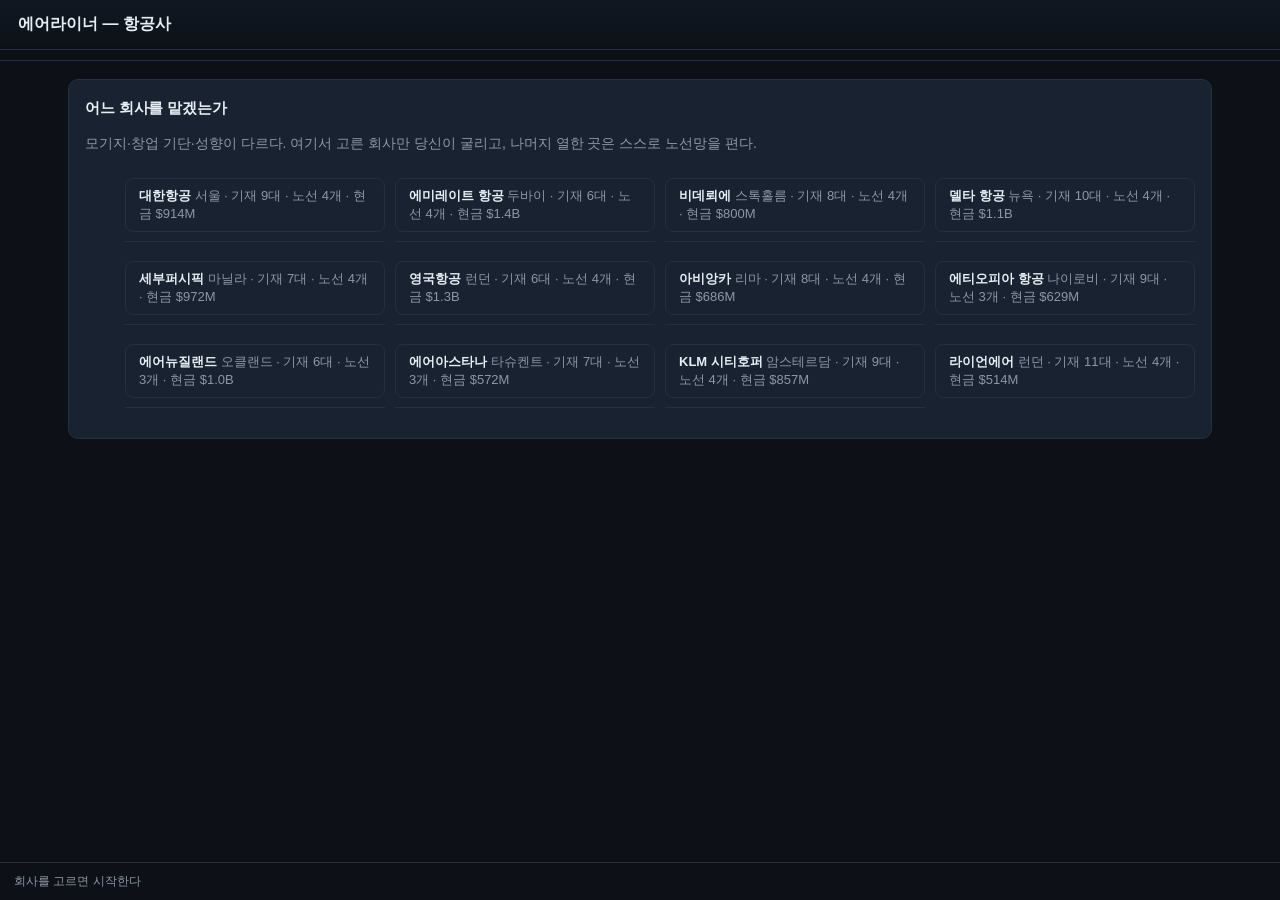
==== airline.html @ e3c53f22 "항공사 계층 6단계 — 화면 `airline.html` 을 열면 항공사 게임이 굴러간다. 열두 회사 중 하나를 골라 20년을 경영한다. 제조사 게임의 모듈을 그대로 싣고 계기판도 " ====
<!doctype html>
<html lang="ko">
  <head>
    <meta charset="utf-8" />
    <meta name="viewport" content="width=device-width, initial-scale=1, viewport-fit=cover" />
    <meta name="theme-color" content="#0d1117" />
    <title>에어라이너 — 항공사 경영</title>
    <link rel="stylesheet" href="css/style.css" />
    <link
      rel="icon"
      href="data:image/svg+xml,<svg xmlns='http://www.w3.org/2000/svg' viewBox='0 0 100 100'><text y='.9em' font-size='90'>🛫</text></svg>"
    />
  </head>
  <body>
    <div class="topbar">
      <header id="hud" class="hud"></header>
      <nav id="tabs" class="tabs"></nav>
    </div>
    <main id="panel" class="panel"></main>

    <div id="toast" class="toast" role="status" aria-live="polite" aria-atomic="true"></div>
    <footer id="foot" class="foot"></footer>

    <!-- 순서 중요: 아래로 갈수록 위 모듈에 의존한다 (전역 네임스페이스 IIFE).
         제조사 쪽 모듈을 그대로 쓴다 — 기체 값·설계 평가기가 거기 있고,
         두 게임이 같은 기체를 같은 자로 재야 하기 때문이다. -->
    <script src="js/rng.js"></script>
    <script src="js/fleet.js"></script>
    <script src="js/engines.js"></script>
    <script src="js/airframe.js"></script>
    <script src="js/data.js"></script>
    <script src="js/decisions.js"></script>
    <script src="js/charts.js"></script>
    <script src="js/design.js"></script>
    <script src="js/bidding.js"></script>
    <script src="js/engine.js"></script>
    <script src="js/panels.js"></script>

    <script src="js/sky/cities.js"></script>
    <script src="js/sky/demand.js"></script>
    <script src="js/sky/types.js"></script>
    <script src="js/sky/economics.js"></script>
    <script src="js/sky/market.js"></script>
    <script src="js/sky/state.js"></script>
    <script src="js/sky/actions.js"></script>
    <script src="js/sky/ai.js"></script>
    <script src="js/sky/panels.js"></script>
    <script src="js/sky/ui.js"></script>
  </body>
</html>
---- css/style.css ----
/* 에어라이너 — 항공 계기판 느낌의 다크 테마. 빌드 도구 없이 순수 CSS. */

:root {
  --bg: #0d1117;
  --bg2: #131b24;
  --card: #182230;
  --line: #24303f;
  --fg: #e6edf3;
  --muted: #8b98a8;
  --accent: #4cc2ff;
  --accent2: #1f6feb;
  --good: #3fb950;
  --bad: #f85149;
  --warn: #d29922;
  --radius: 10px;
}

* {
  box-sizing: border-box;
}

body {
  margin: 0;
  background: var(--bg);
  color: var(--fg);
  font-family: 'Pretendard', -apple-system, BlinkMacSystemFont, 'Segoe UI', 'Noto Sans KR', 'Malgun Gothic', sans-serif;
  font-size: 14px;
  line-height: 1.55;
  /* 하단 액션 바 높이 + 노치 단말의 홈 인디케이터 영역만큼 비워 둔다. */
  padding-bottom: calc(66px + env(safe-area-inset-bottom));
  /* 터치할 때마다 파란 사각형이 번쩍이면 계기판 느낌이 깨진다 (:active 로 대신 알린다). */
  -webkit-tap-highlight-color: transparent;
}

/* 손가락으로 누르는 것은 전부 44px 이상. 탭 지연도 없앤다. */
button,
input[type='range'],
summary {
  touch-action: manipulation;
}

h2,
h3 {
  margin: 0 0 10px;
  font-size: 15px;
  letter-spacing: -0.01em;
}
h2 {
  font-size: 22px;
}

.muted {
  color: var(--muted);
}
.good {
  color: var(--good);
}
.bad {
  color: var(--bad);
}
.accent {
  color: var(--accent);
}

/* ── 상단 고정 영역 (HUD + 탭) ── */
.topbar {
  position: sticky;
  top: 0;
  z-index: 20;
  background: var(--bg);
  /* viewport-fit=cover 로 화면 끝까지 깔았으니, 센서 하우징·둥근 모서리가 먹는
     만큼은 우리가 비켜 준다. 아래(홈 인디케이터)는 하단 액션 바가 맡는다. */
  padding-top: env(safe-area-inset-top);
  padding-left: env(safe-area-inset-left);
  padding-right: env(safe-area-inset-right);
}
.panel,
.toast {
  margin-left: env(safe-area-inset-left);
  margin-right: env(safe-area-inset-right);
}

/* ── HUD ── */
.hud {
  display: flex;
  align-items: center;
  gap: 18px;
  flex-wrap: wrap;
  padding: 12px 18px;
  background: linear-gradient(180deg, #101823, #0d1117);
  border-bottom: 1px solid var(--line);
}
/* 회사명·분기와 '새 게임' 이 한 줄에 선다. 이 정렬이 모바일 규칙 안에만 있으면
   넓은 화면에서 셋이 세로로 쌓여 HUD 가 까닭 없이 높아진다. */
.hud-left {
  display: flex;
  align-items: center;
  gap: 12px;
}
.hud-id {
  display: flex;
  flex-direction: column;
}
.hud-company {
  font-weight: 700;
  font-size: 16px;
}
.hud-date {
  font-size: 12px;
  color: var(--muted);
}
.hud-stats {
  display: flex;
  gap: 16px;
  flex-wrap: wrap;
  flex: 1;
}
.hud-stat {
  display: flex;
  flex-direction: column;
  min-width: 74px;
}
.hud-stat span {
  font-size: 11px;
  color: var(--muted);
}
.hud-stat b {
  font-size: 15px;
  font-variant-numeric: tabular-nums;
}
.hud-stat.bad b {
  color: var(--bad);
}
.hud-stat.good b {
  color: var(--good);
}
.hud-stat.up b {
  color: var(--warn);
}
.hud-stat.down b {
  color: var(--accent);
}

.next {
  background: var(--accent2);
  color: #fff;
  border: 0;
  padding: 11px 20px;
  border-radius: var(--radius);
  font-size: 14px;
  font-weight: 700;
  cursor: pointer;
}
.next:hover {
  background: #388bfd;
}

/* ── 탭 ── */
.tabs {
  display: flex;
  gap: 4px;
  padding: 10px 18px 0;
  border-bottom: 1px solid var(--line);
  overflow-x: auto;
}
.tab {
  background: none;
  border: 0;
  border-bottom: 2px solid transparent;
  color: var(--muted);
  padding: 8px 14px;
  font-size: 14px;
  cursor: pointer;
  white-space: nowrap;
  font-family: inherit;
}
.tab.on {
  color: var(--fg);
  border-bottom-color: var(--accent);
}
.tab i {
  display: inline-block;
  margin-left: 6px;
  background: var(--accent2);
  color: #fff;
  border-radius: 9px;
  padding: 0 6px;
  font-size: 11px;
  font-style: normal;
}
/* 파란 배지는 "여기 N건이 있다", 노란 배지는 "여기 N건을 손봐야 한다". 색이 같으면
   공고가 세 건 떠 있는 것과 세 건을 빠뜨린 것이 구별되지 않는다. */
.tab i.todo {
  background: var(--warn);
  color: #1b1405;
  font-weight: 700;
}

/* ── 레이아웃 ── */
.panel {
  padding: 18px;
  display: flex;
  flex-direction: column;
  gap: 14px;
  max-width: 1180px;
  margin: 0 auto;
}
.card {
  background: var(--card);
  border: 1px solid var(--line);
  border-radius: var(--radius);
  padding: 16px;
}
.grid2 {
  display: grid;
  grid-template-columns: 1fr 1fr;
  gap: 14px;
}
.cards {
  display: grid;
  grid-template-columns: repeat(auto-fit, minmax(170px, 1fr));
  gap: 12px;
}
.row {
  display: flex;
  gap: 8px;
  align-items: center;
}
.row.wrap {
  flex-wrap: wrap;
}
.row.between {
  justify-content: space-between;
}

/* ── 지표 카드 ── */
.stat {
  background: var(--card);
  border: 1px solid var(--line);
  border-radius: var(--radius);
  padding: 12px 14px;
  display: flex;
  flex-direction: column;
  gap: 2px;
}
.stat-label {
  font-size: 11px;
  color: var(--muted);
}
.stat-value {
  font-size: 20px;
  font-weight: 700;
  font-variant-numeric: tabular-nums;
}
.stat-sub {
  font-size: 11px;
  color: var(--muted);
}
.stat.good .stat-value {
  color: var(--good);
}
.stat.bad .stat-value {
  color: var(--bad);
}

/* ── 버튼 ── */
button {
  font-family: inherit;
}
.panel button,
.foot button {
  background: #212c3b;
  color: var(--fg);
  border: 1px solid var(--line);
  border-radius: 8px;
  padding: 8px 13px;
  font-size: 13px;
  cursor: pointer;
}
.panel button:hover:not(:disabled) {
  border-color: var(--accent);
}
.panel button:disabled {
  opacity: 0.4;
  cursor: not-allowed;
}
.panel button.primary {
  background: var(--accent2);
  border-color: var(--accent2);
  color: #fff;
  font-weight: 700;
}
.panel button.danger {
  border-color: #4a2226;
  color: #ff9c96;
}
.panel button.ghost {
  background: transparent;
}

/* ── 설계: 세그먼트 / 소재 ── */
.segs,
.mats {
  display: grid;
  grid-template-columns: repeat(3, 1fr);
  gap: 8px;
}
.panel .seg,
.panel .mat,
.panel .cand {
  display: flex;
  flex-direction: column;
  align-items: flex-start;
  gap: 3px;
  text-align: left;
  padding: 11px 13px;
  line-height: 1.35;
}
.panel .seg.on,
.panel .mat.on,
.panel .cand.on {
  border-color: var(--accent);
  background: #17324a;
}
.seg span,
.mat span,
.cand span {
  font-size: 11px;
  color: var(--muted);
}
.panel .cand.blocked {
  opacity: 0.45;
}

/* ── 슬라이더 ── */
.slider {
  display: block;
  margin: 12px 0;
}
.slider > span {
  display: flex;
  justify-content: space-between;
  font-size: 13px;
  margin-bottom: 5px;
}
.slider b {
  font-variant-numeric: tabular-nums;
}
input[type='range'] {
  width: 100%;
  accent-color: var(--accent);
}

.name-input {
  flex: 1;
  background: #0f1621;
  border: 1px solid var(--line);
  color: var(--fg);
  border-radius: 8px;
  padding: 9px 11px;
  font-family: inherit;
  font-size: 13px;
}

/* ── 표 ── */
.spec,
.hist {
  width: 100%;
  border-collapse: collapse;
  font-size: 13px;
}
.spec th {
  text-align: left;
  font-weight: 400;
  color: var(--muted);
  padding: 5px 0;
  width: 42%;
  vertical-align: top;
}
.spec td {
  padding: 5px 0;
  font-variant-numeric: tabular-nums;
}
.hist th,
.hist td {
  padding: 6px 8px;
  text-align: right;
  border-bottom: 1px solid var(--line);
  font-variant-numeric: tabular-nums;
}
.hist th:first-child,
.hist td:first-child {
  text-align: left;
}
.hist th {
  color: var(--muted);
  font-weight: 400;
}

/* ── 막대 ── */
.bar {
  display: block;
  height: 6px;
  background: #0f1621;
  border-radius: 3px;
  overflow: hidden;
  margin: 4px 0;
}
.bar span {
  display: block;
  height: 100%;
  background: var(--accent);
}
.bar .eff,
.bar .prog,
.bar .score {
  background: linear-gradient(90deg, var(--accent2), var(--accent));
}
.bar .comfort {
  background: #a371f7;
}
.bar .ramp {
  background: var(--good);
}
.bar .part {
  background: var(--muted);
}

/* ── 프로그램 / 라인 ── */
.phase {
  font-size: 11px;
  padding: 3px 9px;
  border-radius: 20px;
  background: #212c3b;
  color: var(--muted);
}
.phase.dev {
  background: #1c2f47;
  color: var(--accent);
}
.phase.cert {
  background: #3a2f12;
  color: var(--warn);
}
.phase.production {
  background: #12341c;
  color: var(--good);
}
.tag {
  font-size: 10px;
  background: #212c3b;
  color: var(--muted);
  padding: 2px 7px;
  border-radius: 20px;
  vertical-align: middle;
}
.devctl {
  margin-top: 12px;
  padding-top: 12px;
  border-top: 1px solid var(--line);
}
.cert {
  color: var(--warn);
}
.lines {
  display: grid;
  grid-template-columns: repeat(auto-fit, minmax(230px, 1fr));
  gap: 10px;
}
.line {
  background: #0f1621;
  border: 1px solid var(--line);
  border-radius: 8px;
  padding: 12px;
}
.line.idle {
  opacity: 0.62;
}
.stockrow {
  padding: 7px 0;
  border-top: 1px solid var(--line);
}

/* ── 수주 ── */
.qty {
  font-size: 18px;
  font-weight: 700;
  color: var(--accent);
}
.cands {
  display: grid;
  grid-template-columns: repeat(auto-fit, minmax(160px, 1fr));
  gap: 8px;
  margin: 10px 0;
}
.parts {
  display: grid;
  grid-template-columns: repeat(auto-fit, minmax(130px, 1fr));
  gap: 4px 14px;
  margin-top: 10px;
}
.part {
  display: grid;
  grid-template-columns: 60px 1fr 28px;
  align-items: center;
  gap: 8px;
  font-size: 11px;
  color: var(--muted);
}
.part b {
  text-align: right;
  color: var(--fg);
  font-variant-numeric: tabular-nums;
}

/* ── 로그 / 경고 ── */
.log,
.events,
.warns {
  list-style: none;
  margin: 0;
  padding: 0;
  display: flex;
  flex-direction: column;
  gap: 7px;
  font-size: 13px;
}
.log li {
  padding-bottom: 7px;
  border-bottom: 1px solid var(--line);
}
.log-turn {
  color: var(--muted);
  font-size: 11px;
  margin-right: 7px;
}
.log-good {
  color: #b9f6c5;
}
.log-bad {
  color: #ffb4ae;
}
.log-event {
  color: #ffe1a8;
}
.log-program {
  color: #bcd7ff;
}
.warns li {
  background: #2a1f10;
  border-left: 3px solid var(--warn);
  padding: 8px 11px;
  border-radius: 0 6px 6px 0;
}
.warn-box {
  background: #2a1416;
  border-left: 3px solid var(--bad);
  padding: 9px 12px;
  border-radius: 0 6px 6px 0;
  margin: 10px 0;
  font-size: 13px;
}
.hint {
  font-size: 12px;
  color: var(--muted);
  margin: 6px 0 0;
}

/* ── 토스트 ── */
.toast {
  position: fixed;
  left: 50%;
  bottom: calc(78px + env(safe-area-inset-bottom));
  transform: translate(-50%, 22px);
  background: #1e2936;
  border: 1px solid var(--line);
  border-left: 3px solid var(--accent);
  border-radius: 8px;
  padding: 12px 18px;
  font-size: 13px;
  opacity: 0;
  pointer-events: none;
  transition: 0.25s;
  z-index: 40;
  max-width: 90vw;
}
.toast.show {
  opacity: 1;
  transform: translate(-50%, 0);
  /* 다 읽었으면 눌러서 치운다 — 좁은 화면에서는 토스트가 버튼을 가린다. */
  pointer-events: auto;
  cursor: pointer;
}
.toast.good {
  border-left-color: var(--good);
}
.toast.bad {
  border-left-color: var(--bad);
}

/* ── 모달 ── */
.modal {
  position: fixed;
  inset: 0;
  background: rgba(2, 6, 12, 0.82);
  display: none;
  align-items: center;
  justify-content: center;
  z-index: 50;
  padding: 20px;
}
.modal.show {
  display: flex;
}
.modal-card {
  background: var(--card);
  border: 1px solid var(--line);
  border-radius: 14px;
  padding: 28px;
  max-width: 460px;
  width: 100%;
  /* 확인 대화에도 위약금 경고가 붙어 길어질 수 있다 — 버튼이 화면 밖으로 나가면 안 된다. */
  max-height: 88vh;
  overflow-y: auto;
}
.go-reason {
  color: var(--muted);
  margin-top: 0;
}
.grade {
  font-size: 62px;
  font-weight: 800;
  text-align: center;
  margin: 8px 0 16px;
  color: var(--accent);
}
.grade.S {
  color: #ffd166;
}
.grade.A {
  color: var(--good);
}
.grade.F {
  color: var(--bad);
}

/* ── 하단 액션 바 ── */
.foot {
  position: fixed;
  bottom: 0;
  left: 0;
  right: 0;
  z-index: 30;
  display: flex;
  justify-content: space-between;
  align-items: center;
  gap: 10px;
  padding: 9px calc(14px + env(safe-area-inset-right)) calc(9px + env(safe-area-inset-bottom))
    calc(14px + env(safe-area-inset-left));
  background: #0d1117;
  border-top: 1px solid var(--line);
  font-size: 12px;
  color: var(--muted);
}
.foot .next {
  padding: 12px 22px;
  min-height: 46px;
}
/* 남은 할 일 — 눌러서 목록을 열고 그 탭으로 건너뛴다. */
.todo-btn {
  display: flex;
  align-items: center;
  gap: 7px;
  min-height: 46px;
  padding: 8px 14px;
  background: #2a1f10;
  color: #ffd98a;
  border: 1px solid #4a3a17;
  border-radius: var(--radius);
  font-size: 13px;
  font-weight: 600;
  cursor: pointer;
}
.todo-btn i {
  font-style: normal;
  background: var(--warn);
  color: #1b1405;
  border-radius: 9px;
  padding: 0 7px;
  font-size: 12px;
  font-weight: 700;
}
.todo-list {
  list-style: none;
  margin: 4px 0 0;
  padding: 0;
  display: flex;
  flex-direction: column;
  gap: 8px;
}
.todo-list button {
  display: flex;
  flex-direction: column;
  align-items: flex-start;
  gap: 2px;
  width: 100%;
  text-align: left;
  background: #212c3b;
  color: var(--fg);
  border: 1px solid var(--line);
  border-left: 3px solid var(--warn);
  border-radius: 8px;
  padding: 11px 13px;
  font-size: 13px;
  cursor: pointer;
}
.todo-list b {
  font-size: 11px;
  color: var(--muted);
}
.modal-actions {
  margin-top: 18px;
  flex-wrap: wrap;
  justify-content: flex-end;
}
.modal-actions button {
  min-height: 44px;
  padding: 10px 16px;
}

@media (max-width: 820px) {
  .grid2,
  .mats {
    grid-template-columns: 1fr;
  }
  /* 세그먼트는 라벨이 짧아 좁은 화면에서도 세 칸이 들어간다. 세로로 쌓으면
     첫 화면의 3분의 1을 버튼 세 개가 먹는다. */
  .segs {
    grid-template-columns: repeat(3, 1fr);
    gap: 6px;
  }
  .panel .seg {
    padding: 9px 8px;
  }
  .seg span {
    font-size: 10px;
  }
  .hud {
    gap: 10px;
  }
  .hud-stats {
    gap: 12px;
    order: 3;
    width: 100%;
  }
  .next {
    margin-left: auto;
  }
}

/* ── 차트 ── */
.chartbox {
  display: grid;
  grid-template-columns: auto 1fr;
  column-gap: 8px;
  align-items: stretch;
  margin-top: 8px;
}
.c-y {
  grid-column: 1;
  grid-row: 1;
  display: flex;
  flex-direction: column;
  justify-content: space-between;
  font-size: 11px;
  color: var(--muted);
  font-variant-numeric: tabular-nums;
  text-align: right;
  padding: 1px 0;
}
.c-x {
  grid-column: 2;
  grid-row: 2;
  display: flex;
  justify-content: space-between;
  font-size: 11px;
  color: var(--muted);
  padding-top: 3px;
}
.chart {
  grid-column: 2;
  grid-row: 1;
  display: block;
  width: 100%;
  /* 높이는 인라인 style 이 viewBox 높이와 같은 픽셀값으로 못 박는다 (y 좌표 = 픽셀). */
  overflow: visible;
}
.c-grid {
  stroke: var(--line);
  stroke-width: 1;
}
.c-zero {
  stroke: #3a4a5f;
  stroke-width: 1;
  stroke-dasharray: 3 3;
}
.c-axis {
  fill: var(--muted);
  font-size: 10px;
  font-variant-numeric: tabular-nums;
}
.c-line {
  fill: none;
  stroke: var(--accent);
  stroke-width: 1.8;
  stroke-linejoin: round;
  stroke-linecap: round;
}
.c-line.good,
.c-dot.good {
  stroke: var(--good);
}
.c-line.bad,
.c-dot.bad {
  stroke: var(--bad);
}
.c-line.warn,
.c-dot.warn {
  stroke: var(--warn);
}
.c-dot {
  fill: var(--bg);
  stroke: var(--accent);
  stroke-width: 1.8;
}
.c-area {
  fill: var(--accent);
  opacity: 0.12;
  stroke: none;
}
.c-area.good {
  fill: var(--good);
}
.c-bar {
  fill: var(--good);
  opacity: 0.85;
}
.c-bar.down {
  fill: var(--bad);
}
.chart-empty {
  margin: 6px 0;
}
.spark {
  width: 90px;
  height: 26px;
  margin-top: 4px;
  opacity: 0.9;
}
.legend {
  list-style: none;
  display: flex;
  flex-wrap: wrap;
  gap: 14px;
  margin: 6px 0 0;
  padding: 0;
  font-size: 11px;
  color: var(--muted);
}
.legend i {
  display: inline-block;
  width: 14px;
  height: 2px;
  vertical-align: middle;
  margin-right: 5px;
  background: var(--accent);
}
.legend i.good {
  background: var(--good);
}
.legend i.bad {
  background: var(--bad);
}
.legend i.warn {
  background: var(--warn);
}

/* ── 가로 막대 순위표 ── */
.sharebars {
  list-style: none;
  margin: 6px 0 0;
  padding: 0;
  display: flex;
  flex-direction: column;
  gap: 6px;
}
.sharebars li {
  display: grid;
  grid-template-columns: 108px 1fr 120px;
  align-items: center;
  gap: 10px;
  font-size: 12px;
}
.sb-name {
  color: var(--muted);
  white-space: nowrap;
  overflow: hidden;
  text-overflow: ellipsis;
}
.sb-track {
  background: #101823;
  border: 1px solid var(--line);
  border-radius: 5px;
  height: 12px;
  overflow: hidden;
}
.sb-fill {
  display: block;
  height: 100%;
  background: linear-gradient(90deg, var(--accent2), var(--accent));
  opacity: 0.55;
  transition: width 0.45s ease;
}
.sharebars li.me .sb-name {
  color: var(--fg);
  font-weight: 700;
}
.sharebars li.me .sb-fill {
  opacity: 1;
}
.sb-value {
  text-align: right;
  color: var(--muted);
  font-variant-numeric: tabular-nums;
}

/* ── 분기 결산 카드 ── */
.card.settle {
  border-left: 3px solid var(--line);
}
.card.settle.plus {
  border-left-color: var(--good);
}
.card.settle.minus {
  border-left-color: var(--bad);
}
.settle-grid {
  display: grid;
  grid-template-columns: repeat(auto-fit, minmax(132px, 1fr));
  gap: 10px 16px;
}
.settle-grid > div {
  display: flex;
  flex-direction: column;
  gap: 1px;
}
.settle-grid span {
  font-size: 11px;
  color: var(--muted);
}
.settle-grid b {
  font-size: 16px;
  font-variant-numeric: tabular-nums;
}
.settle-main b {
  font-size: 24px;
}
.delta {
  font-size: 11px;
  font-variant-numeric: tabular-nums;
  color: var(--muted);
}
.delta.up {
  color: var(--good);
}
.delta.down {
  color: var(--bad);
}
.hud-delta {
  font-size: 10px;
  font-style: normal;
  font-weight: 600;
  margin-left: 5px;
  color: var(--muted);
  opacity: 0.9;
}
.hud-delta.up {
  color: var(--good);
}
.hud-delta.down {
  color: var(--bad);
}

/* ── 소식·전적 목록 ── */
h3.sub {
  margin-top: 16px;
  color: var(--muted);
  font-size: 12px;
  text-transform: none;
}
.events.news li {
  color: var(--fg);
}
.events.news li.news-end {
  color: var(--muted);
}
.duels {
  list-style: none;
  margin: 6px 0 0;
  padding: 0;
  display: flex;
  flex-direction: column;
  gap: 4px;
  font-size: 12px;
}

/* ── 종료 회고 ── */
.modal-card.wide {
  max-width: 760px;
  max-height: 88vh;
  overflow-y: auto;
}
/* 회고가 길어져 버튼이 스크롤 끝에 묻히지 않도록 바닥에 붙여 둔다. */
.modal-card.wide > .modal-body > .row:last-child {
  position: sticky;
  bottom: -28px;
  background: var(--card);
  padding: 14px 0 0;
  border-top: 1px solid var(--line);
}
.career {
  margin: 18px 0 4px;
  display: flex;
  flex-direction: column;
  gap: 18px;
}
.career-sec h3 {
  margin-bottom: 6px;
  color: var(--muted);
  font-size: 12px;
}
.career .pts {
  text-align: right;
  font-variant-numeric: tabular-nums;
  font-weight: 700;
}
/* 여러 칸짜리 표(.spec.cols). 기본 .spec th 의 42% 고정폭을 그대로 두면 첫 칸이
   폭을 다 먹고 나머지 칸의 머리글이 세로로 쪼개진다. */
.spec.cols th,
.spec.cols td {
  font-size: 12px;
  width: auto;
  white-space: nowrap;
  padding-right: 10px;
}
.spec.cols thead th {
  color: var(--muted);
  border-bottom: 1px solid var(--line);
}
.spec.cols tbody th {
  color: var(--fg);
  font-weight: 600;
}
.spec.cols td.wrap {
  white-space: normal;
}

/* ── 연출 ── */
@keyframes panel-enter {
  from {
    opacity: 0;
    transform: translateY(6px);
  }
  to {
    opacity: 1;
    transform: none;
  }
}
.panel.enter {
  animation: panel-enter 0.22s ease-out both;
}
@keyframes hud-flash {
  0% {
    background: linear-gradient(180deg, #17324a, #10202e);
  }
  100% {
    background: linear-gradient(180deg, #101823, #0d1117);
  }
}
.hud.flash {
  animation: hud-flash 0.9s ease-out;
}
.panel button:active:not(:disabled) {
  transform: translateY(1px);
}
.tab {
  transition: color 0.15s ease, border-color 0.15s ease;
}
.stat {
  transition: border-color 0.2s ease;
}
.stat:hover {
  border-color: #31405480;
}

@media (prefers-reduced-motion: reduce) {
  .panel.enter,
  .hud.flash {
    animation: none;
  }
  .sb-fill {
    transition: none;
  }
}

@media (max-width: 820px) {
  .sharebars li {
    grid-template-columns: 84px 1fr 96px;
  }
  .modal-card.wide {
    padding: 20px;
  }
}

/* ── 결정 사건 ── */
.card.decision {
  border-left: 3px solid var(--warn);
  background: linear-gradient(180deg, #1d2637, var(--card));
}
.decision-text {
  margin: 0 0 12px;
  font-size: 14px;
  line-height: 1.6;
}
.decision-options {
  display: grid;
  grid-template-columns: repeat(auto-fit, minmax(210px, 1fr));
  gap: 10px;
}
.panel button.decision-opt {
  display: flex;
  flex-direction: column;
  align-items: flex-start;
  gap: 3px;
  text-align: left;
  padding: 11px 13px;
  white-space: normal;
  line-height: 1.45;
}
.panel button.decision-opt:hover:not(:disabled) {
  border-color: var(--warn);
}
.decision-opt b {
  font-size: 14px;
}
.decision-opt .muted {
  font-size: 11.5px;
}

/* ── 입찰 조건 ── */
.terms {
  display: flex;
  flex-direction: column;
  gap: 10px;
  margin: 10px 0 4px;
}
.term-label {
  font-size: 11px;
  color: var(--muted);
  display: block;
  margin-bottom: 5px;
}
.term-row {
  display: grid;
  grid-template-columns: repeat(auto-fit, minmax(190px, 1fr));
  gap: 6px;
}
.panel button.term {
  display: flex;
  flex-direction: column;
  align-items: flex-start;
  gap: 2px;
  text-align: left;
  padding: 8px 11px;
  white-space: normal;
  line-height: 1.4;
}
.panel button.term.on {
  border-color: var(--accent);
  background: #1b3145;
}
.term b {
  font-size: 12.5px;
}
.term b i {
  font-style: normal;
  font-size: 11px;
  font-weight: 700;
}
.term .muted {
  font-size: 11px;
}

/* ── 이사회 목표 ── */
.card.mandate {
  border-left: 3px solid var(--accent2);
}
.card.mandate.good {
  border-left-color: var(--good);
}
.card.mandate.bad {
  border-left-color: var(--bad);
}
.mandate-bar {
  margin: 8px 0 4px;
}

/* ── 서비스 사업 태그 ── */
.tag {
  display: inline-block;
  padding: 7px 12px;
  border: 1px solid var(--line);
  border-radius: 8px;
  font-size: 12px;
  color: var(--muted);
  background: #161f2c;
}
.tag.good {
  color: var(--good);
  border-color: #1f4d2c;
}

/* ── 칩 · 접이 블록 (수주 공고) ──
   공고 하나의 배경 설명이 12행이다. 판단에 바로 쓰는 값만 칩으로 남기고
   나머지는 접어 둔다 — 좁은 화면에서 스크롤은 곧 시간이다. */
.chips {
  display: flex;
  flex-wrap: wrap;
  gap: 6px;
  margin: 8px 0 10px;
}
.chip {
  font-size: 11px;
  background: #0f1621;
  border: 1px solid var(--line);
  color: var(--muted);
  padding: 3px 9px;
  border-radius: 20px;
  white-space: nowrap;
}
.chip b {
  font-weight: 600;
  color: var(--fg);
}
.chip b.warn {
  color: var(--warn);
}
.chip b.good {
  color: var(--good);
}
details.fold {
  border-top: 1px solid var(--line);
}
details.fold > summary {
  display: flex;
  align-items: center;
  gap: 6px;
  min-height: 44px;
  padding: 10px 0;
  color: var(--muted);
  font-size: 12px;
  cursor: pointer;
  list-style: none;
}
details.fold > summary::-webkit-details-marker {
  display: none;
}
details.fold > summary::before {
  content: '▸';
  display: inline-block;
  transition: transform 0.15s ease;
}
details.fold[open] > summary::before {
  transform: rotate(90deg);
}

/* 카드 한 장이 통째로 접이일 때 — 제목 줄이 곧 여닫이다. */
.fold-card {
  /* 접힌 줄은 목록처럼 읽혀야 한다 — 카드 여백은 summary 의 터치 높이가 대신한다. */
  padding: 0 14px;
}
.fold-card > .fold {
  border-top: 0;
}
.fold-card > .fold > summary {
  min-height: 48px;
  padding: 8px 0;
  gap: 8px;
  font-size: 13px;
}
.fold > summary b {
  color: var(--fg);
  font-size: 15px;
  font-weight: 700;
  letter-spacing: -0.01em;
}
/* 접힌 채로도 지금 고른 값은 보여야 한다 — 열지 않고 확인하는 것이 요점이다. */
.fold-val {
  margin-left: auto;
  text-align: right;
  color: var(--accent);
  font-size: 12px;
  font-variant-numeric: tabular-nums;
}
.fold-body {
  padding-bottom: 12px;
}
.fold-body > :first-child,
details.fold > table:first-of-type {
  margin-top: 0;
}
/* 설계 왼쪽 열은 카드 여러 장이 세로로 쌓인다 (grid2 의 한 칸을 채운다). */
.stack {
  display: flex;
  flex-direction: column;
  gap: 14px;
}

/* ── 설계 요약 바 ──
   1단으로 접힌 화면에서 슬라이더와 평가표는 서로를 볼 수 없다. 다섯 숫자만
   상단에 붙여 두고 나머지는 아래 미리보기에 그대로 둔다. */
/* 고정 헤더와 요약 바가 위를 덮고 있다 — 그만큼 미리 멈춰야 평가 제목부터 보인다. */
#design-preview {
  scroll-margin-top: calc(var(--topbar-h, 0px) + 76px);
}
.design-sum {
  position: sticky;
  top: var(--topbar-h, 0px);
  z-index: 15;
  display: flex;
  align-items: center;
  gap: 10px;
  background: var(--bg2);
  border: 1px solid var(--line);
  border-radius: var(--radius);
  padding: 8px 10px;
}
.ds-strip {
  display: flex;
  gap: 16px;
  flex: 1;
  overflow-x: auto;
  scrollbar-width: none;
}
.ds-strip::-webkit-scrollbar {
  display: none;
}
.ds-cell {
  display: flex;
  flex-direction: column;
  line-height: 1.25;
  white-space: nowrap;
}
.ds-cell i {
  font-style: normal;
  font-size: 10px;
  color: var(--muted);
}
.ds-cell b {
  font-size: 14px;
  font-variant-numeric: tabular-nums;
}
.ds-cell.bad b {
  color: var(--bad);
}
.panel button.small,
.hud .small {
  padding: 6px 11px;
  font-size: 12px;
}
.hud .small {
  background: #212c3b;
  color: var(--muted);
  border: 1px solid var(--line);
  border-radius: 7px;
  cursor: pointer;
}
.hud .small:hover {
  color: var(--fg);
}

/* ── 좁은 화면 ──
   손가락은 44px 이하를 정확히 못 누르고, 화면 꼭대기까지 올라가지도 못한다.
   여기서부터는 HUD 의 분기 종료 대신 하단 액션 바가 그 일을 맡는다. */
@media (max-width: 820px) {
  .hud {
    padding: 8px 12px 6px;
    gap: 8px;
  }
  .hud-left {
    display: flex;
    align-items: baseline;
    gap: 8px;
    width: 100%;
  }
  .hud-company {
    font-size: 15px;
  }
  .hud-date {
    flex: 1;
  }
  /* 지표 일곱 개가 줄바꿈으로 쌓이면 고정 헤더가 화면의 3분의 1을 먹는다.
     한 줄에 두고 옆으로 넘긴다. */
  .hud-stats {
    order: 3;
    width: 100%;
    gap: 14px;
    flex-wrap: nowrap;
    overflow-x: auto;
    scroll-snap-type: x proximity;
    scrollbar-width: none;
  }
  .hud-stats::-webkit-scrollbar {
    display: none;
  }
  .hud-stat {
    flex: 0 0 auto;
    min-width: 0;
    scroll-snap-align: start;
  }
  .hud-stat b {
    font-size: 14px;
  }
  .hud-next {
    display: none;
  }
  /* 새 게임은 일부러 작게 둔다 — 되돌릴 수 없는 버튼이라 우연히 눌리면 안 된다.
     그래도 노려서 누를 수는 있어야 하므로 36px 아래로는 내리지 않는다. */
  .hud .small {
    min-height: 36px;
  }

  .tabs {
    padding: 2px 10px 0;
    scrollbar-width: none;
  }
  .tabs::-webkit-scrollbar {
    display: none;
  }
  .tab {
    min-height: 44px;
    padding: 10px 13px;
  }

  .panel {
    padding: 12px;
    gap: 12px;
  }
  .card {
    padding: 13px;
  }
  .panel button {
    min-height: 44px;
  }
  .panel button.small {
    min-height: 44px;
  }

  /* 가로로 넓은 표는 카드 안에서 스크롤시킨다 — 없으면 페이지 전체가 옆으로 밀린다. */
  .hist,
  .spec.cols {
    display: block;
    overflow-x: auto;
    white-space: nowrap;
  }

  /* 슬라이더는 이 게임에서 가장 많이 만지는 입력이다. 기본 손잡이는 너무 작다. */
  /* 가장 많이 만지는 입력이다. 손잡이만 키우고 상자를 32px 로 두면 트랙 위아래를
     스쳐도 잡히지 않는다 — 상자째 44px 로 잡는다. */
  input[type='range'] {
    -webkit-appearance: none;
    appearance: none;
    height: 44px;
    background: transparent;
  }
  input[type='range']::-webkit-slider-runnable-track {
    height: 8px;
    border-radius: 4px;
    background: #0f1621;
    border: 1px solid var(--line);
  }
  input[type='range']::-webkit-slider-thumb {
    -webkit-appearance: none;
    margin-top: -8px;
    width: 26px;
    height: 26px;
    border-radius: 50%;
    background: var(--accent);
    border: 2px solid #0d1117;
  }
  input[type='range']::-moz-range-track {
    height: 8px;
    border-radius: 4px;
    background: #0f1621;
    border: 1px solid var(--line);
  }
  input[type='range']::-moz-range-thumb {
    width: 26px;
    height: 26px;
    border-radius: 50%;
    background: var(--accent);
    border: 2px solid #0d1117;
  }
  .slider > span {
    font-size: 14px;
  }

  /* 모달은 아래에서 올라오는 시트로 — 버튼이 엄지 근처에 온다. */
  .modal {
    padding: 10px;
    align-items: flex-end;
  }
  .modal-card {
    padding: 18px;
    max-height: 84vh;
    border-radius: 16px;
  }
  .modal-actions button {
    flex: 1 1 auto;
  }
  .modal-card button {
    min-height: 44px;
  }
  /* 회고의 바닥 고정 버튼 줄은 카드 안쪽 여백만큼 내려가 있다 — 여백이 줄면 같이 줄여야
     버튼이 카드 밖으로 밀려 잘린다. */
  .modal-card.wide > .modal-body > .row:last-child {
    bottom: -18px;
  }
  .grade {
    font-size: 48px;
  }

  .toast {
    left: 12px;
    right: 12px;
    max-width: none;
    transform: translateY(22px);
  }
  .toast.show {
    transform: none;
  }

  .foot {
    padding: 8px 12px calc(8px + env(safe-area-inset-bottom));
  }
}

/* 넓은 화면에서는 HUD 의 분기 종료 버튼을 그대로 쓴다 — 아래위로 두 개가 뜨지 않게. */
@media (min-width: 821px) {
  .foot-next {
    display: none;
  }
}

/* ── 항공사 계층 (airline.html) ── */

/* 표는 좁은 화면에서 글자가 세로로 쪼개진다. 컨테이너 안에서만 가로로 흐르게 하고
   본문은 절대 가로 스크롤이 생기지 않도록 한다. */
.tbl {
  width: 100%;
  border-collapse: collapse;
  font-size: 13px;
  margin-top: 8px;
  display: block;
  overflow-x: auto;
}
/* 줄바꿈 금지는 숫자 칸에만 건다 — 이름 칸까지 막으면 회사 이름 하나가 표를
   화면 밖으로 밀어낸다. */
.tbl th.r,
.tbl td.r {
  white-space: nowrap;
}
.tbl th,
.tbl td {
  padding: 6px 10px 6px 0;
  border-bottom: 1px solid var(--line);
  text-align: left;
}
.tbl th {
  font-size: 11px;
  font-weight: 600;
  color: var(--muted);
}
/* 오른쪽 정렬 칸끼리는 왼쪽에서 벌린다. 오른쪽 여백을 0 으로 두면 옆 칸과 붙어
   "5" 와 "4.7년" 이 "54.7년" 으로 읽힌다. */
.tbl td.r,
.tbl th.r {
  text-align: right;
  padding: 6px 0 6px 16px;
  font-variant-numeric: tabular-nums;
}
.tbl tr:last-child td {
  border-bottom: none;
}
.tbl tr.me {
  color: var(--accent);
}
.tbl tr.sum td {
  border-top: 1px solid var(--line);
  border-bottom: none;
  padding-top: 8px;
}

/* 유휴 기재 줄 — 기종·나이·배속·처분이 한 줄에 들어간다. */
.panel .lines li {
  display: flex;
  flex-wrap: wrap;
  align-items: center;
  gap: 6px 10px;
  padding: 9px 0;
  border-bottom: 1px solid var(--line);
}
.panel .lines li:last-child {
  border-bottom: none;
}
/* 셀렉트는 브라우저 기본 흰 상자로 뜬다 — 어두운 계기판에서 혼자 튄다. */
.panel .lines select {
  flex: 1 1 150px;
  background: #0f1621;
  color: var(--fg);
  border: 1px solid var(--line);
  border-radius: 7px;
  padding: 7px 9px;
  font: inherit;
  font-size: 13px;
}
.panel button.wide {
  width: 100%;
  text-align: left;
}

/* 노선망 지도 — viewBox 안에 라벨을 두므로 지도와 함께 줄어든다. */
.map-rival {
  stroke: #2b3a4d;
  stroke-width: 1;
}
.map-mine {
  stroke: var(--accent);
  stroke-width: 2;
  opacity: 0.92;
}
.map-city {
  fill: #56687e;
}
.map-label {
  fill: var(--muted);
  font-size: 11px;
}
.map-key-mine {
  color: var(--accent);
}

/* 숫자 한 칸 — 라벨 위, 값 아래. 좁은 화면에서 두 칸씩 접힌다. */
.sky-stats {
  display: grid;
  grid-template-columns: repeat(auto-fit, minmax(110px, 1fr));
  gap: 10px 14px;
  margin: 12px 0 4px;
}
.sky-stat {
  display: flex;
  flex-direction: column;
  gap: 2px;
  min-width: 0;
}
.sky-stat.wide {
  flex-direction: row;
  justify-content: space-between;
  align-items: baseline;
  margin: 10px 0 4px;
}
.sky-stat span {
  font-size: 11px;
  color: var(--muted);
}
.sky-stat b {
  font-size: 15px;
  font-variant-numeric: tabular-nums;
}
.sky-stat i {
  font-size: 11px;
  font-style: normal;
  color: var(--muted);
}

/* 표를 담은 카드는 한 줄을 통째로 쓴다 — 170px 칸에 접히면 머리글이 글자마다 꺾인다. */
.card.full {
  grid-column: 1 / -1;
}

/* 지도는 폭에 맞추지 않고 컨테이너 안에서 가로로 흐른다 — 420px 에 세계를 우겨 넣으면
   유럽이 점 하나가 되어 아무것도 못 읽는다. */
.map-wrap {
  overflow-x: auto;
  margin-top: 8px;
}
.map {
  width: 940px;
  height: 470px;
  display: block;
}
@media (min-width: 1000px) {
  .map {
    width: 100%;
    height: auto;
  }
}
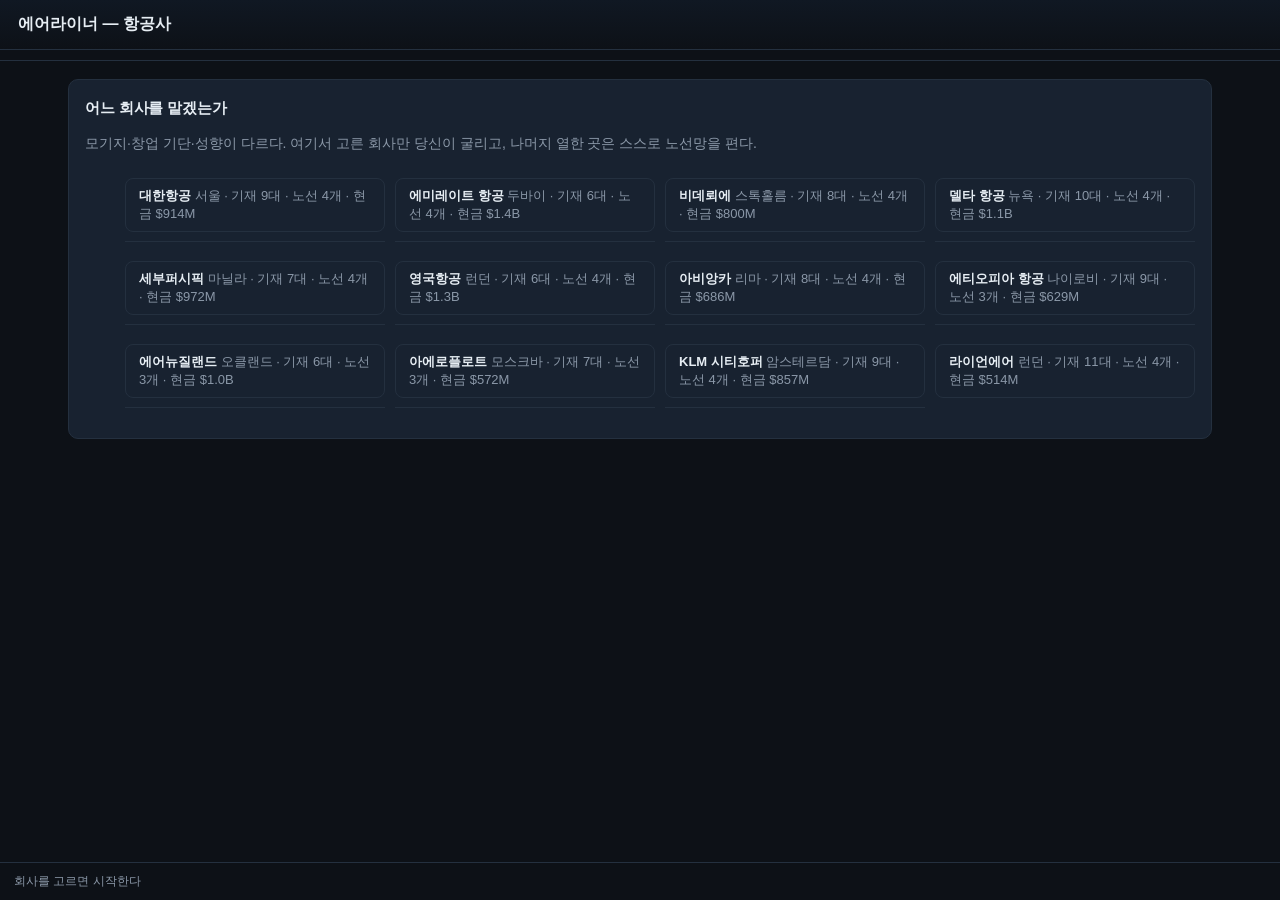
==== commit 12e3999c: "화물을 되살린다 — 광동체가 값을 하는 자리 하나 항공사 계층을 처음 옮길 때 통째로 잘라냈던 것 중 하나다. sky-tycoon 의 `core/sim/Cargo.kt` 를 이 게" ====
--- a/airline.html
+++ b/airline.html
@@ -41,6 +41,7 @@
     <script src="js/sky/types.js"></script>
     <script src="js/sky/economics.js"></script>
     <script src="js/sky/market.js"></script>
+    <script src="js/sky/cargo.js"></script>
     <script src="js/sky/state.js"></script>
     <script src="js/sky/actions.js"></script>
     <script src="js/sky/ai.js"></script>
--- a/css/style.css
+++ b/css/style.css
@@ -1715,3 +1715,157 @@
     height: auto;
   }
 }
+
+/* 노선 카드의 기재 떼기 줄 */
+.sky-detach {
+  display: flex;
+  flex-wrap: wrap;
+  align-items: center;
+  gap: 6px 10px;
+  margin: 10px 0 4px;
+  padding-top: 10px;
+  border-top: 1px solid var(--line);
+}
+.sky-detach .muted {
+  flex: 1 1 100%;
+  font-size: 11px;
+}
+
+/* 끝난 판 — 둘러보기만 된다. 눌러 보기 전에는 못 쓴다는 걸 알 수 없는 버튼은
+   그 자체로 잘못된 화면이다. */
+.panel.over button:not([data-action='tab']),
+.panel.over select {
+  opacity: 0.4;
+  pointer-events: none;
+}
+
+/* 최종 성적표 */
+.sky-final {
+  position: relative;
+  border-color: var(--accent2);
+}
+.sky-grade {
+  position: absolute;
+  top: 12px;
+  right: 16px;
+  font-size: 46px;
+  font-weight: 800;
+  line-height: 1;
+  letter-spacing: -2px;
+}
+.sky-final h3 {
+  padding-right: 60px;
+}
+
+/* 취항 후보 — 구간 카드 아래에 기재 선택을 붙인다 */
+.cand-box {
+  display: flex;
+  flex-direction: column;
+  gap: 6px;
+}
+.cand-box select {
+  background: #0f1621;
+  color: var(--fg);
+  border: 1px solid var(--line);
+  border-radius: 7px;
+  padding: 6px 8px;
+  font: inherit;
+  font-size: 12px;
+  width: 100%;
+}
+/* 고를 거리가 없을 때도 셀렉트와 같은 높이를 차지해야 카드 줄이 안 어긋난다.
+   다만 눌리는 것처럼 보이면 안 되므로 테두리는 두지 않는다. */
+.cand-plane {
+  display: block;
+  font-size: 12px;
+  padding: 7px 9px;
+  border: 1px solid transparent;
+  line-height: 1.2;
+}
+
+/* ── 껍데기: 모드 선택과 계층 전환 ────────────────────────────────── */
+
+/* 탭 위에 얇게 깔린다. 탭과 같은 굵기로 보이면 어느 것이 상위인지 알 수 없으므로
+   더 작고 흐리게 둔다 — 여기는 하루에 한 번 누르는 자리다. */
+.layers {
+  display: flex;
+  align-items: center;
+  gap: 4px;
+  padding: 6px 18px 0;
+  overflow-x: auto;
+}
+.layers[hidden] {
+  display: none;
+}
+.layer {
+  background: none;
+  border: 1px solid var(--line);
+  border-radius: 999px;
+  color: var(--muted);
+  padding: 3px 12px;
+  font-size: 12px;
+  cursor: pointer;
+  white-space: nowrap;
+  font-family: inherit;
+}
+.layer.on {
+  color: var(--fg);
+  border-color: var(--accent);
+}
+/* 모드 되돌아가기는 계층 전환과 같은 줄에 있지만 같은 일이 아니다 — 오른쪽 끝으로 민다. */
+.layer.alt {
+  margin-left: auto;
+  border-style: dashed;
+}
+.layer-name {
+  font-size: 12px;
+  color: var(--muted);
+  white-space: nowrap;
+}
+
+/* 모드 선택 카드. 고르는 순간 20년이 정해지므로 한 줄 설명으로 끝내지 않는다. */
+.modes {
+  list-style: none;
+  margin: 0;
+  padding: 0;
+  display: grid;
+  gap: 10px;
+}
+.mode {
+  display: block;
+  text-align: left;
+  padding: 14px 16px;
+  line-height: 1.5;
+}
+.mode b {
+  display: block;
+  font-size: 16px;
+}
+.mode-icon {
+  margin-right: 6px;
+}
+.mode .mode-line {
+  display: block;
+  color: var(--accent);
+  font-size: 13px;
+  margin: 2px 0 4px;
+}
+.mode .muted {
+  display: block;
+  font-size: 13px;
+}
+
+/* 발주 경고 한 줄. `.warn-box` 는 카드만 한 덩어리라 목록 항목 안에서는 너무 크다.
+   **`.warn` 을 쓰지 않는다** — 그 이름은 이미 제조사 패널의 인라인 배지(`<b class="warn">`)가
+   쓰고 있어서, 블록 레이아웃을 걸면 표 칸과 라벨이 통째로 줄바꿈된다. 한 번 그렇게
+   덮었다가 되돌렸다. `.stat` 도 같은 이유로 별칭을 두지 않는다. */
+.order-warn {
+  display: block;
+  color: var(--warn);
+  font-size: 12px;
+  margin-top: 2px;
+}
+p.order-warn {
+  margin: 6px 0 0;
+  line-height: 1.5;
+}
